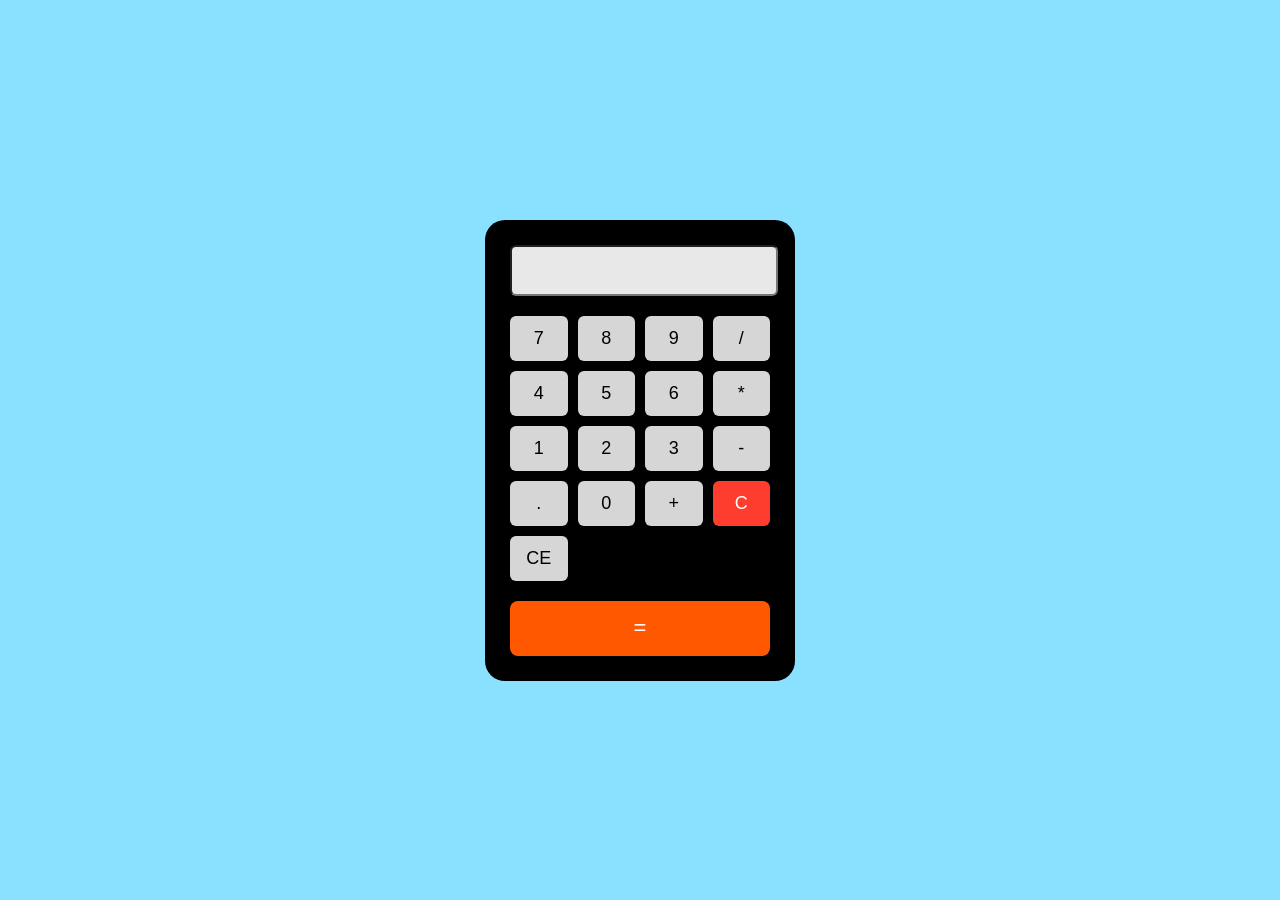
==== calculator/index.html @ d3ce27a7 "Add files via upload" ====
<!DOCTYPE html>
<html lang="en">

<head>
    <meta charset="UTF-8">
    <title>Calculator UI</title>
    <style>
        body {
            background: #8ae0ff;
            display: flex;
            justify-content: center;
            align-items: center;
            height: 100vh;
            margin: 0;
            font-family: Arial;
        }

        .calculator {
            background: black;
            padding: 25px;
            border-radius: 20px;
            width: 260px;
        }

        input {
            background: #e8e8e8;
            height: 45px;
            width: 100%;
            border-radius: 6px;
            margin-bottom: 20px;
            font-size: xx-large;
        }

        .keys {
            display: grid;
            grid-template-columns: repeat(4, 1fr);
            gap: 10px;
        }

        button {
            height: 45px;
            background: #d6d6d6;
            border: none;
            border-radius: 6px;
            font-size: 18px;
            /* cursor: pointer; */
        

        }
        button:hover {
            transform: scale(1.2);
            transition: 0.5s;
        }

        .clear {
            background: #ff3d2e;
            color: white;
        }

        .equal {
            background: #ff5800;
            height: 55px;
            margin-top: 20px;
            width: 100%;
            border: none;
            border-radius: 8px;
            font-size: 22px;
            color: white;
            cursor: pointer;
        }
    </style>


</head>

<body>

    <div class="calculator">

        
            <input readonly id="calc" type="number">
       

        <div class="keys">
            <button onclick="btnclick (7)" class="number">7</button>
            <button onclick="btnclick (8)" class="number">8</button>
            <button onclick="btnclick (9)" class="number">9</button>
            <button onclick="btnclick ('/')" class="operator">/</button>

            <button onclick="btnclick (4)">4</button>
            <button onclick="btnclick (5)">5</button>
            <button onclick="btnclick (6)">6</button>
            <button onclick="btnclick ('*')">*</button>

            <button onclick="btnclick (1)">1</button>
            <button onclick="btnclick (2)">2</button>
            <button onclick="btnclick (3)">3</button>
            <button onclick="btnclick ('-')">-</button>

            <button onclick="btnclick ('.')">.</button>
            <button onclick="btnclick (0)">0</button>
            <button onclick="btnclick ('+')">+</button>

            <button onclick="deleteLast()" class="clear">C</button>
            <button onclick="clerall()" class="clearall">CE</button>
        </div>

        <button  onclick="equalsto()" class="equal">=</button>

    </div>

</body>
<script src="app.js"></script>

</html>
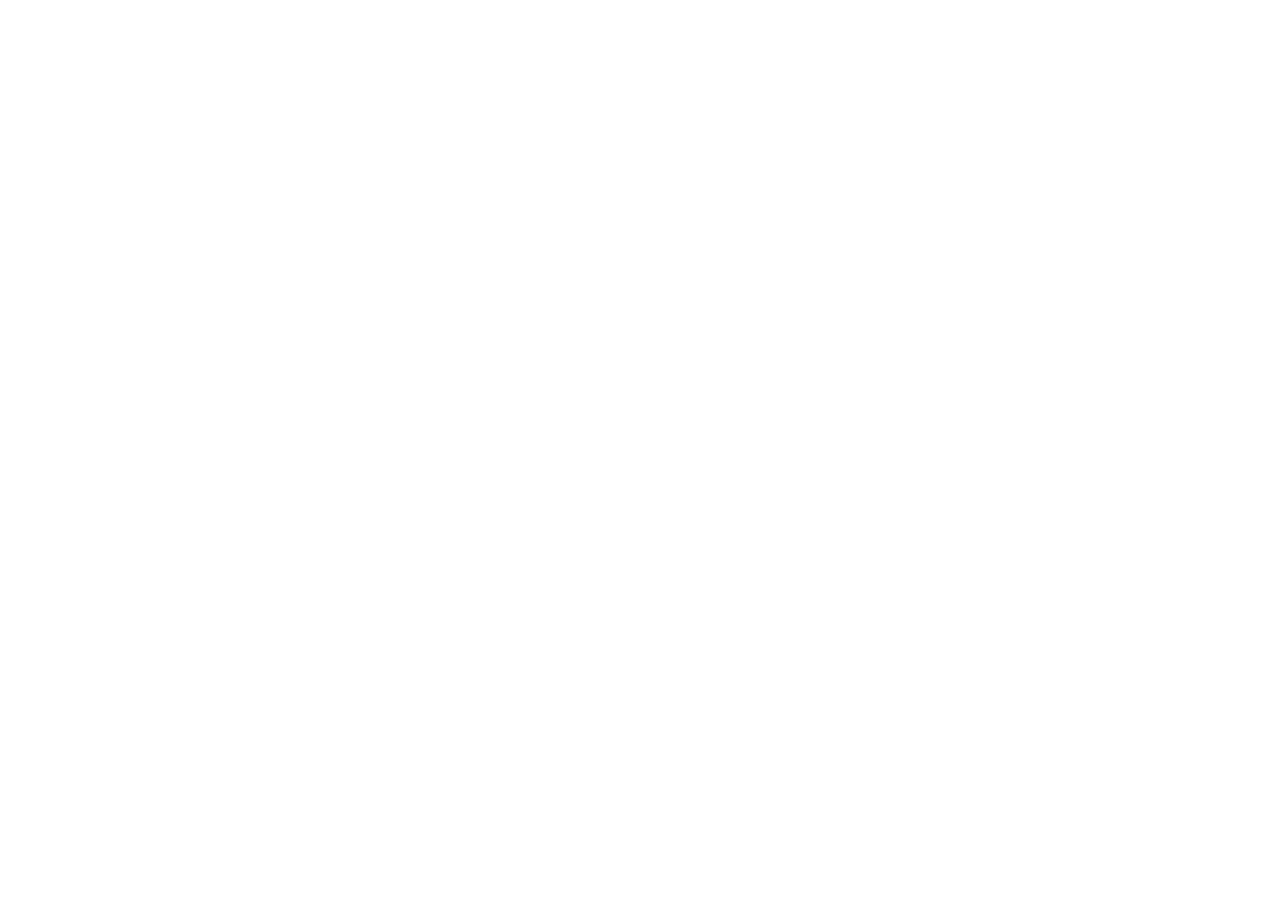
==== commit 625a660c: "Refactor calculator HTML structure and styles" ====
--- a/calculator/index.html
+++ b/calculator/index.html
@@ -5,70 +5,6 @@
     <meta charset="UTF-8">
     <title>Calculator UI</title>
     <style>
-        body {
-            background: #8ae0ff;
-            display: flex;
-            justify-content: center;
-            align-items: center;
-            height: 100vh;
-            margin: 0;
-            font-family: Arial;
-        }
-
-        .calculator {
-            background: black;
-            padding: 25px;
-            border-radius: 20px;
-            width: 260px;
-        }
-
-        input {
-            background: #e8e8e8;
-            height: 45px;
-            width: 100%;
-            border-radius: 6px;
-            margin-bottom: 20px;
-            font-size: xx-large;
-        }
-
-        .keys {
-            display: grid;
-            grid-template-columns: repeat(4, 1fr);
-            gap: 10px;
-        }
-
-        button {
-            height: 45px;
-            background: #d6d6d6;
-            border: none;
-            border-radius: 6px;
-            font-size: 18px;
-            /* cursor: pointer; */
-        
-
-        }
-        button:hover {
-            transform: scale(1.2);
-            transition: 0.5s;
-        }
-
-        .clear {
-            background: #ff3d2e;
-            color: white;
-        }
-
-        .equal {
-            background: #ff5800;
-            height: 55px;
-            margin-top: 20px;
-            width: 100%;
-            border: none;
-            border-radius: 8px;
-            font-size: 22px;
-            color: white;
-            cursor: pointer;
-        }
-    </style>
 
 
 </head>
@@ -78,7 +14,7 @@
     <div class="calculator">
 
         
-            <input readonly id="calc" type="number">
+            <input readonly id="calc" type="text">
        
 
         <div class="keys">
@@ -112,4 +48,4 @@
 </body>
 <script src="app.js"></script>
 
-</html>+</html>
